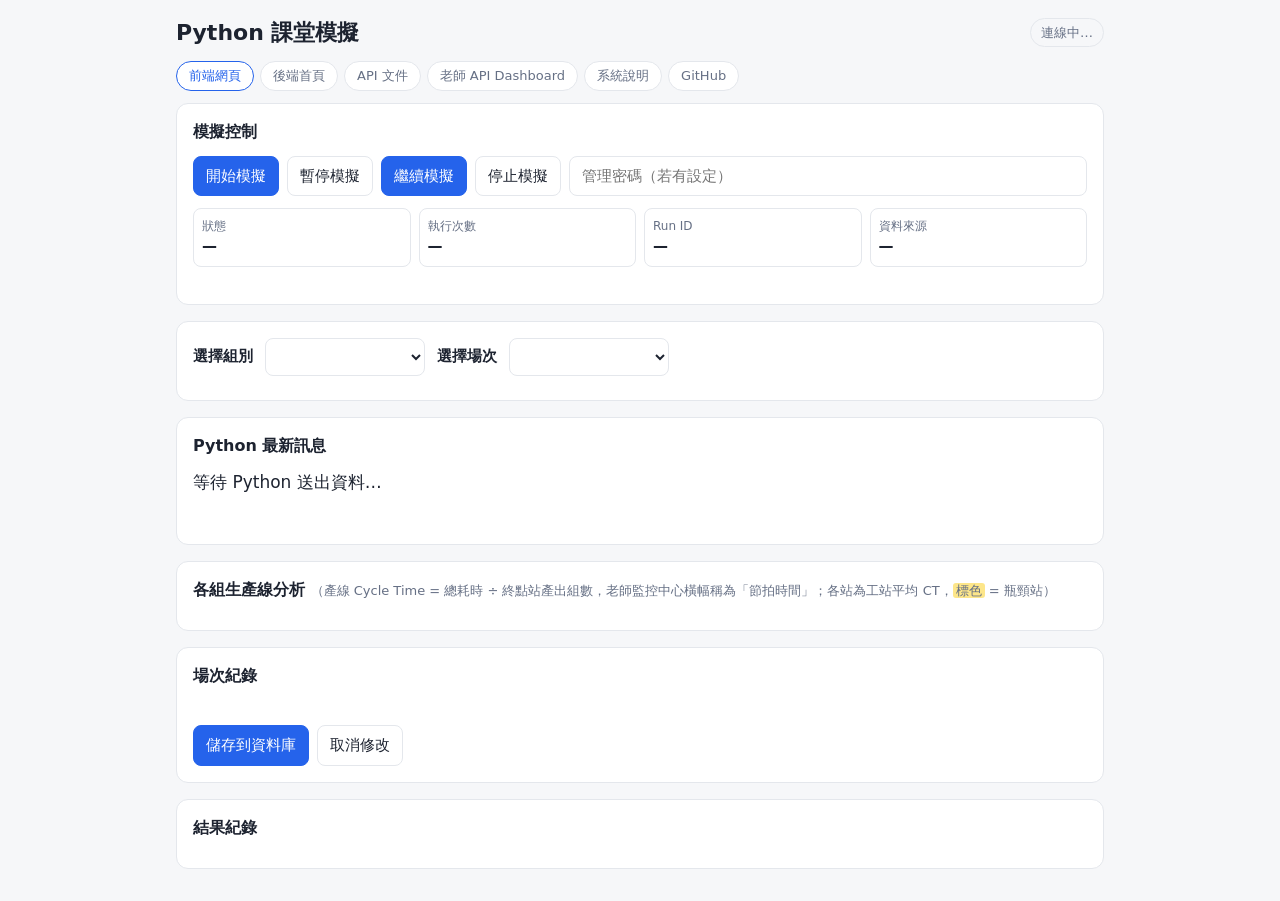
==== index.html @ a2d9a1dd "Add files via upload" ====
<!doctype html>
<html lang="zh-Hant">
<head>
  <meta charset="utf-8">
  <meta name="viewport" content="width=device-width, initial-scale=1">
  <title>Python 課堂模擬</title>
  <link rel="stylesheet" href="style.css">
</head>
<body>
  <header>
    <h1>Python 課堂模擬</h1>
    <div id="conn" class="pill">連線中…</div>
  </header>
  <nav class="topnav" aria-label="相關連結">
    <a href="./" aria-current="page">前端網頁</a>
    <a id="lnkBackend" href="#" target="_blank" rel="noopener">後端首頁</a>
    <a id="lnkApiDocs" href="#" target="_blank" rel="noopener">API 文件</a>
    <a href="api.html">老師 API Dashboard</a>
    <a href="docs.html" target="_blank" rel="noopener">系統說明</a>
    <a id="lnkRepo" href="https://github.com/x10555169-cloud/python-sim" target="_blank" rel="noopener">GitHub</a>
  </nav>

  <main>
    <section class="card" id="controlCard">
      <h2>模擬控制</h2>
      <div class="row">
        <button id="btnStart" class="primary">開始模擬</button>
        <button id="btnPause">暫停模擬</button>
        <button id="btnResume" class="primary">繼續模擬</button>
        <button id="btnStop">停止模擬</button>
        <input id="token" type="password" placeholder="管理密碼（若有設定）" autocomplete="off">
      </div>
      <dl class="stats">
        <div><dt>狀態</dt><dd id="stRunning">—</dd></div>
        <div><dt>執行次數</dt><dd id="stTick">—</dd></div>
        <div><dt>Run ID</dt><dd id="stRun">—</dd></div>
        <div><dt>資料來源</dt><dd id="stSource">—</dd></div>
      </dl>
      <p class="hint" id="apiMsg"></p>
    </section>

    <section class="card groupbar">
      <label for="groupSel">選擇組別</label>
      <select id="groupSel"></select>
      <label for="batchSel">選擇場次</label>
      <select id="batchSel"></select>
      <span class="hint" id="groupInfo"></span>
      <span class="teacher-links" id="teacherLinks"></span>
    </section>

    <section class="card">
      <h2>Python 最新訊息</h2>
      <p id="latest" class="latest">等待 Python 送出資料…</p>
      <p class="hint" id="genAt"></p>
      <dl class="stats" id="latestStats"></dl>
    </section>
    <section class="card">
      <h2><span id="linesTitle">各組生產線分析</span> <span class="sub">（產線 Cycle Time = 總耗時 ÷ 終點站產出組數，老師監控中心橫幅稱為「節拍時間」；各站為工站平均 CT，<mark>標色</mark> = 瓶頸站）</span></h2>
      <div class="table-wrap"><table id="lines"></table></div>
      <div id="stationBox" hidden>
        <h3 id="stationTitle"></h3>
        <div class="table-wrap"><table id="stationTable"></table></div>
        <p class="hint" id="stationNote"></p>
      </div>
    </section>

    <section class="card" id="desCard" hidden>
      <h2>經驗分布模擬 <span class="sub">改人數或作業時間，看產線會變多快</span></h2>
      <p class="hint" id="desTarget"></p>
      <div class="des-top">
        <label>要生產幾組 <input id="desN" type="number" min="1" max="200" value="10"></label>
        <button id="desRun" class="primary" disabled>▶ 跑模擬</button>
        <button id="desReset">還原預設</button>
        <span class="hint" id="desMsg" role="status"></span>
      </div>
      <div class="table-wrap"><table id="desStations"></table></div>
      <p class="hint" id="desDataLine"></p>

      <details class="des-adv" id="desAdvSet">
        <summary>進階設定（老師用）</summary>
        <div class="des-params">
          <label>加工時間資料來源
            <select id="desSource">
              <option value="round">只用本場已完成資料（即時）</option>
              <option value="group">本場 + 本組流程相同的場次</option>
              <option value="auto30">自動補到 30 筆（本組流程相同的場次，近的優先）</option>
            </select></label>
          <label>經驗分布
            <select id="desMode">
              <option value="cont">連續型（分段線性，建議）</option>
              <option value="disc">離散型（重抽樣原始值）</option>
              <option value="mean">固定平均值（沒有波動，比較用）</option>
            </select></label>
          <label>重複模擬次數<input id="desR" type="number" min="10" max="2000" value="200"></label>
          <label>站前上限（一次設定全部）
            <select id="desWip">
              <option value="db">資料庫設定（沒設定用 2）</option>
              <option value="1">全部 1</option><option value="2">全部 2</option>
              <option value="3">全部 3</option><option value="5">全部 5</option>
              <option value="none">不限制</option>
            </select></label>
          <label>亂數種子<input id="desSeed" type="number" value="2026"></label>
        </div>
        <p class="hint">資料量：🔴 少於 10 筆僅供參考　🟡 10～29 筆初步參考　🟢 30 筆以上達實務起點　⭐ 100 筆以上理想。每 5 秒自動讀取新完成的紀錄。
          只會加入本組、而且流程跟本場完全相同的場次。</p>
        <div class="table-wrap"><table id="desAdvStations"></table></div>
        <p class="hint" id="desModelNote"></p>
      </details>

      <div id="desResult" hidden>
        <dl class="stats" id="desStats"></dl>
        <h3 class="des-h3">現況 vs 這次設定 <span class="sub">產線 Cycle Time（越短越快）</span></h3>
        <div class="des-chart" id="desCompare"></div>
        <h3 class="des-h3">各站的時間花在哪裡</h3>
        <div class="des-chart" id="desSplit"></div>
        <h3 class="des-h3">哪一站前面最常堆半成品 <span class="sub">平均堆幾件</span></h3>
        <div class="des-chart" id="desWipBars"></div>
        <div id="desRecentBox" hidden>
          <h3 class="des-h3">最近的模擬紀錄</h3>
          <div class="table-wrap"><table id="desRecent"></table></div>
        </div>

        <details class="des-adv" id="desAdvRes">
          <summary>進階結果（老師用）</summary>
          <dl class="stats" id="desAdvStats"></dl>
          <h3 class="des-h3">每一次模擬的結果 <span class="sub">（每次抽到的加工時間不同，結果也不同；跑越多次，平均越穩定）</span></h3>
          <div class="des-chart" id="desRepChart"></div>
          <p class="hint" id="desRepNote"></p>
          <h3 class="des-h3">各站模擬結果 <span class="sub">（利用率 + 阻塞 + 閒置 = 100%）</span></h3>
          <div class="table-wrap"><table id="desStTable"></table></div>
          <h3 class="des-h3">各站站前在製品 <span class="sub">（200 次模擬的平均；合流站 = 各前站送來的件數加總）</span></h3>
          <div class="table-wrap"><table id="desWipTable"></table></div>
          <h3 class="des-h3">各站前在製品隨時間的變化 <span class="sub">（第 1 次模擬；縱軸刻度相同）</span></h3>
          <div class="des-wipgrid" id="desWipChart"></div>
          <h3 class="des-h3">站間緩衝區（每一條連線）</h3>
          <div class="table-wrap"><table id="desBufTable"></table></div>
          <p class="hint" id="desNote"></p>
          <div id="desHistBox" hidden>
            <h3 class="des-h3">全部模擬紀錄 <span class="sub">（每按一次「跑模擬」存一筆，最多 50 筆；存在這台電腦的瀏覽器裡）</span></h3>
            <div class="row round-actions">
              <button id="desHistCsv">下載紀錄（CSV）</button>
              <button id="desHistRepCsv">下載勾選紀錄的每一次結果（CSV）</button>
              <button id="desHistDel">刪除勾選</button>
              <button id="desHistClear">全部清除</button>
            </div>
            <div class="table-wrap"><table id="desHistTable"></table></div>
            <h3 class="des-h3">比較勾選的紀錄 <span class="sub">產線 Cycle Time 平均</span></h3>
            <div class="des-chart" id="desCmpChart"></div>
          </div>
        </details>
      </div>
    </section>

    <section class="card" id="expCard" hidden>
      <h2>變異與緩衝實驗 <span class="sub">（變異越大 → 需要越多緩衝 → 才能維持相同的名義產出速率。Python 程式：des.py 的 variability_experiment）</span></h2>
      <p class="hint">用上方「經驗分布模擬」選的組別、場次、資料來源。每站的<b>平均不變</b>，只把加工時間的快慢差距（標準差）放大或縮小：×0 = 每件一樣快、×1 = 實際資料、×3 = 差距變 3 倍。
        每一種變異，再試緩衝 1、2、3、5、10 件（每站前面最多放幾件，而且一開始就放滿），看產出能達到名義產出速率的幾 %。</p>
      <div class="des-params">
        <label>產線<select id="expBalanced"><option value="1">平衡產線（各站平均調成一樣，只看變異的影響）</option><option value="0">實際產線（各站平均照實際資料）</option></select></label>
        <label>目標：達到名義產出的<select id="expTarget"><option value="90">90%</option><option value="95" selected>95%</option><option value="98">98%</option></select></label>
        <label>每格模擬次數<input id="expReps" type="number" min="5" max="200" value="30"></label>
        <label>每次做幾組<input id="expN" type="number" min="20" max="500" value="100"></label>
      </div>
      <div class="row round-actions">
        <button id="expRun" class="primary" disabled>▶ 跑變異與緩衝實驗</button>
        <span class="hint" id="expMsg" role="status"></span>
      </div>
      <div id="expResult" hidden>
        <p class="exp-concl" id="expConcl"></p>
        <h3 class="des-h3">各站的變異 <span class="sub">（實際資料，×1）</span></h3>
        <div class="table-wrap"><table id="expStations"></table></div>
        <h3 class="des-h3">緩衝越多，產出越接近名義產出 <span class="sub">（每條線是一種變異程度；虛線 = 目標）</span></h3>
        <div class="des-chart" id="expChart"></div>
        <h3 class="des-h3">變異越大，需要的緩衝越多 <span class="sub">（達到目標最少要幾件緩衝）</span></h3>
        <div class="des-chart" id="expNeedChart"></div>
        <h3 class="des-h3">完整結果 <span class="sub">（每一格：產出達成率｜站前在製品合計）</span></h3>
        <div class="table-wrap"><table id="expTable"></table></div>
        <div class="row round-actions"><button id="expCsv">下載實驗結果（CSV）</button></div>
        <p class="hint" id="expNote"></p>
      </div>
    </section>

    <section class="card" id="roundCard">
      <h2>場次紀錄 <span class="sub" id="roundSub"></span></h2>
      <p class="hint" id="roundHint"></p>
      <div class="table-wrap"><table id="roundTable"></table></div>
      <div class="row round-actions">
        <button id="btnSaveRounds" class="primary">儲存到資料庫</button>
        <button id="btnResetRounds">取消修改</button>
        <span class="hint" id="roundMsg" role="status"></span>
      </div>
    </section>

    <section class="card">
      <h2>結果紀錄</h2>
      <ol id="log" class="log"></ol>
    </section>
  </main>

  <script src="config.js"></script>
  <script src="browser_engine.js"></script>
  <script src="app.js"></script>
  <script src="des_ui.js"></script>
</body>
</html>
---- style.css ----
:root{--bg:#f6f7f9;--card:#fff;--fg:#1d2330;--muted:#667085;--line:#e4e7ec;--accent:#2563eb;--ok:#16a34a;--bad:#dc2626}
@media (prefers-color-scheme:dark){:root{--bg:#0f1218;--card:#181c24;--fg:#e6e8ec;--muted:#98a2b3;--line:#2a303b;--accent:#60a5fa;--ok:#4ade80;--bad:#f87171}}
*{box-sizing:border-box}
body{margin:0;background:var(--bg);color:var(--fg);font:15px/1.5 system-ui,"Noto Sans TC","Microsoft JhengHei",sans-serif}
header{display:flex;justify-content:space-between;align-items:center;gap:12px;padding:16px;max-width:960px;margin:auto}
h1{font-size:22px;margin:0}h2{font-size:16px;margin:0 0 12px}
main{max-width:960px;margin:auto;padding:0 16px 32px;display:grid;gap:16px}
.card{background:var(--card);border:1px solid var(--line);border-radius:12px;padding:16px}
.row{display:flex;flex-wrap:wrap;gap:8px}
input,button{font:inherit;padding:8px 12px;border-radius:8px;border:1px solid var(--line);background:var(--card);color:var(--fg);min-width:0}
input{flex:1 1 120px}
button{cursor:pointer}button.primary{background:var(--accent);border-color:var(--accent);color:#fff}
button:disabled{opacity:.5;cursor:default}
.pill{font-size:13px;padding:4px 10px;border-radius:999px;border:1px solid var(--line);color:var(--muted);white-space:nowrap}
.pill.ok{color:var(--ok);border-color:var(--ok)}.pill.bad{color:var(--bad);border-color:var(--bad)}
.stats{display:grid;grid-template-columns:repeat(auto-fit,minmax(120px,1fr));gap:8px;margin:12px 0 0}
.stats div{border:1px solid var(--line);border-radius:8px;padding:8px}
dt{font-size:12px;color:var(--muted)}dd{margin:0;font-weight:600;font-variant-numeric:tabular-nums;overflow-wrap:anywhere}
.latest{font-size:17px;margin:0;overflow-wrap:anywhere}
.hint{color:var(--muted);font-size:13px;margin:8px 0 0;min-height:1em}
.log{margin:0;padding-left:20px;max-height:360px;overflow:auto;font-size:14px}
.log li{padding:4px 0;border-bottom:1px solid var(--line);overflow-wrap:anywhere}
.log time{color:var(--muted);font-size:12px;margin-right:6px}
.sub{font-weight:400;font-size:13px;color:var(--muted)}
mark{background:var(--hl);color:inherit;padding:0 3px;border-radius:3px}
:root{--hl:#fde68a}@media (prefers-color-scheme:dark){:root{--hl:#854d0e}}
.table-wrap{overflow-x:auto}
table{border-collapse:collapse;width:100%;font-size:13px;font-variant-numeric:tabular-nums;white-space:nowrap}
th,td{padding:6px 8px;border-bottom:1px solid var(--line);text-align:right}
th{color:var(--muted);font-weight:500;position:sticky;top:0;background:var(--card)}
th:first-child,td:first-child,th:nth-child(2),td:nth-child(2){text-align:left}
td.bn{background:var(--hl);font-weight:700}
.card{min-width:0}

.groupbar{display:flex;flex-wrap:wrap;align-items:center;gap:8px 12px}
.groupbar label{font-weight:600}
select{font:inherit;padding:8px 12px;border-radius:8px;border:1px solid var(--line);background:var(--card);color:var(--fg);min-width:160px}
.groupbar .hint{margin:0}
.empty{color:var(--muted);text-align:left!important;padding:16px 8px}

.topnav{display:flex;flex-wrap:wrap;gap:6px;max-width:960px;margin:-4px auto 12px;padding:0 16px}
.topnav a{font-size:13px;padding:4px 12px;border:1px solid var(--line);border-radius:999px;color:var(--muted);text-decoration:none;background:var(--card)}
.topnav a:hover{color:var(--accent);border-color:var(--accent)}
.topnav a[aria-current="page"]{color:var(--accent);border-color:var(--accent)}

.round-actions{align-items:center;margin-top:12px}
.round-actions .hint{margin:0}
#roundTable td,#roundTable th{text-align:left;vertical-align:middle}
#roundTable td.c{text-align:center}
#roundTable input[type=checkbox]{width:20px;height:20px;cursor:pointer}
#roundTable select,#roundTable input[type=text]{padding:4px 8px;font-size:13px;min-width:0}
#roundTable input[type=text]{width:100%;min-width:140px}
#roundTable tr.on td:first-child{font-weight:700;color:var(--accent)}
#roundTable tr.dirty{background:color-mix(in srgb,var(--accent) 8%,transparent)}
.tag{display:inline-block;font-size:12px;padding:0 8px;border-radius:999px;border:1px solid currentColor;white-space:nowrap}
.tag.pass{color:var(--ok)} .tag.fail{color:var(--bad)} .tag.sel{color:var(--accent)}
.muted{color:var(--muted)}

.teacher-links{display:flex;flex-wrap:wrap;gap:6px;align-items:center;width:100%}
.teacher-links a{font-size:13px;padding:3px 10px;border:1px solid var(--line);border-radius:999px;color:var(--accent);text-decoration:none}
.tag.warn{color:#b7791f}
#lines td.flow{white-space:normal;min-width:140px;text-align:left;font-size:12px}
#lines tr.cur td:first-child{font-weight:700}
#stationBox h3{font-size:15px;margin:18px 0 8px}
#stationTable tr.hl td{background:color-mix(in srgb,#f59e0b 18%,transparent)}
#stationTable td,#stationTable th{text-align:right}
#stationTable td:first-child,#stationTable th:first-child{text-align:left}
/* 離散事件模擬 */
.des-params{display:flex;flex-wrap:wrap;gap:8px 14px;margin-top:8px}
.des-params label{display:flex;flex-direction:column;gap:4px;font-size:13px;color:var(--muted);flex:1 1 150px}
.des-params input,.des-params select{min-width:0;width:100%;flex:none}
.des-in{width:76px;flex:none;padding:4px 6px;text-align:right}
#desStations td,#desStations th{text-align:left;vertical-align:middle}
#desStats small{font-weight:400;color:var(--muted);font-size:12px}
.des-h3{font-size:15px;margin:18px 0 8px}
.des-bar{display:inline-block;width:70px;height:8px;border-radius:4px;background:var(--line);margin-right:6px;vertical-align:middle;overflow:hidden}
.des-bar i{display:block;height:100%}
tr.des-bn td{background:var(--hl)}
#desStTable td,#desStTable th{text-align:right}#desStTable td:first-child,#desStTable th:first-child{text-align:left}
#desStations td{white-space:nowrap}
#desStations small{color:var(--muted);font-size:11.5px}
.des-cdf{color:var(--accent);vertical-align:middle}
.des-lv{font-size:12px;white-space:nowrap}
.des-lv-few{color:var(--bad)}.des-lv-low{color:#b7791f}.des-lv-ok{color:var(--ok)}.des-lv-best{color:var(--ok);font-weight:700}
.des-wipgrid{display:grid;grid-template-columns:repeat(auto-fill,minmax(230px,1fr));gap:10px}
.des-wipfig{margin:0;border:1px solid var(--line);border-radius:8px;padding:6px 8px;color:var(--accent)}
.des-wipfig.bn{background:color-mix(in srgb,var(--hl) 45%,transparent)}
.des-wipfig figcaption{display:flex;justify-content:space-between;font-size:12.5px;color:var(--fg);font-weight:600}
.des-wipfig figcaption span{color:var(--muted);font-weight:400}
.des-wipfig .ax{stroke:var(--line)}.des-wipfig .lb{font-size:9px;fill:var(--muted)}
#desStations input[data-c]::placeholder{color:var(--muted)}
.des-chart svg{display:block;max-width:760px}
.des-chart .grid{stroke:var(--line)}.des-chart .lb{font-size:10.5px;fill:var(--muted)}.des-chart .lb2{font-size:11px;fill:var(--fg)}
.des-chart .dot{fill:var(--muted);opacity:.45}.des-chart .raw{fill:none;stroke:var(--muted);stroke-width:.8;opacity:.6}
.des-chart .cum{fill:none;stroke:var(--accent);stroke-width:2.2}.des-chart .fin{stroke:var(--accent);stroke-dasharray:4 3;opacity:.7}
.des-chart .band{fill:var(--accent);opacity:.12}.des-chart .rng{stroke:var(--accent);stroke-width:3;opacity:.45;stroke-linecap:round}.des-chart .mean{fill:var(--accent)}
.des-legend{display:flex;flex-wrap:wrap;gap:4px 16px;font-size:12px;color:var(--muted);margin-top:4px}
.des-legend i{display:inline-block;width:14px;height:8px;margin-right:5px;vertical-align:middle;border-radius:2px}
.des-legend i.dot{background:var(--muted);opacity:.5;width:8px;border-radius:50%}.des-legend i.cum{background:var(--accent);height:3px}.des-legend i.band{background:var(--accent);opacity:.18}
#desHistTable td,#desHistTable th{vertical-align:top}#desHistTable td.des-set{white-space:normal;min-width:160px;text-align:left}
#desHistTable small{color:var(--muted)}
/* 變異與緩衝實驗：變異程度 = 單一色相由淺到深（已用 dataviz 驗證器檢查） */
:root{--v0:#84b9f3;--v1:#519ced;--v2:#257de0;--v3:#1b64be;--v4:#0f4a96}
@media (prefers-color-scheme:dark){:root{--v0:#1757ac;--v1:#2370cd;--v2:#338ced;--v3:#6aabf1;--v4:#b6d5f8}}
.exp-concl{font-size:16px;font-weight:600;margin:4px 0 0;line-height:1.6}
.des-chart .tgt{stroke:var(--fg);stroke-dasharray:5 4;opacity:.55}
.des-chart .bar{fill:var(--v2)}
#expTable td{text-align:center}#expTable th{text-align:center}#expTable td:first-child,#expTable th:first-child{text-align:left}
#expTable td.ok{font-weight:700;background:var(--hl)}#expTable td small{color:var(--muted)}
/* 簡化版：模擬區塊 */
.des-top{display:flex;flex-wrap:wrap;align-items:center;gap:8px 12px;margin:10px 0}
.des-top label{display:flex;align-items:center;gap:8px;font-weight:600}
.des-top input{width:80px;flex:none}
.des-top .hint{margin:0}
details.des-adv{margin-top:14px;border:1px solid var(--line);border-radius:10px;padding:0 12px}
details.des-adv>summary{cursor:pointer;padding:10px 0;color:var(--muted);font-size:14px}
details.des-adv[open]>summary{border-bottom:1px solid var(--line);margin-bottom:8px}
:root{--busy:#257de0;--blk:#f47230;--idle:#00b894}
@media (prefers-color-scheme:dark){:root{--busy:#338ced;--blk:#e76624;--idle:#00a888}}
.des-chart .seglb{font-size:11px;fill:#fff;font-weight:600}
.des-chart .vlb{font-size:12px;fill:var(--fg);font-weight:600}
.des-range .rangeln{stroke:var(--muted);stroke-width:3;stroke-linecap:round}
.des-range .rangedot{fill:var(--accent);stroke:var(--card);stroke-width:2}
#desStations td,#desStations th{vertical-align:middle}
#desStations .des-range{width:200px;display:block}
#desRecent td,#desRecent th{text-align:left}
.des-legend i.busy{background:var(--busy)}.des-legend i.blk{background:var(--blk)}.des-legend i.idle{background:var(--idle)}
#desRecent td.des-set{white-space:normal;min-width:140px}
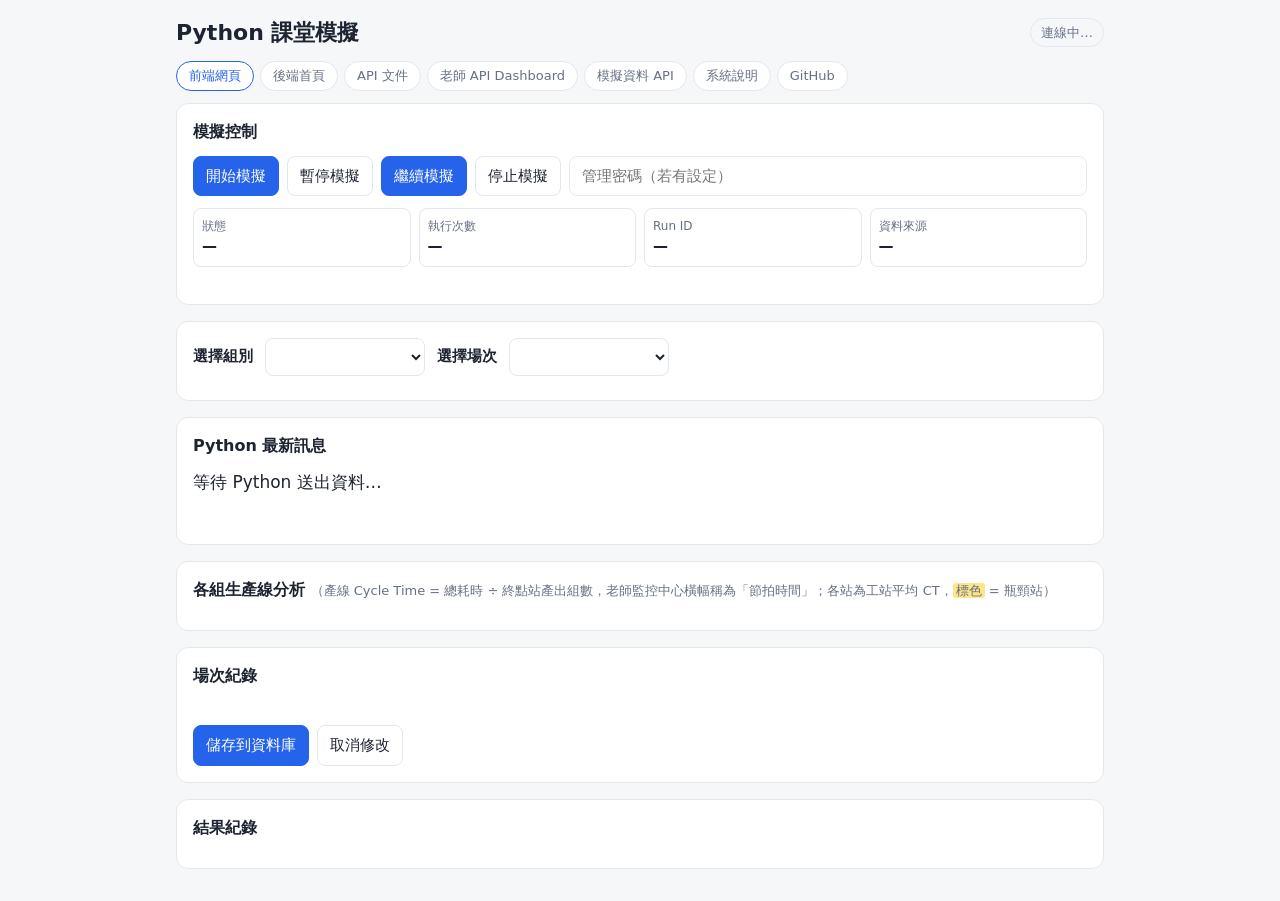
==== commit 98207067: "Add files via upload" ====
--- a/index.html
+++ b/index.html
@@ -16,6 +16,7 @@
     <a id="lnkBackend" href="#" target="_blank" rel="noopener">後端首頁</a>
     <a id="lnkApiDocs" href="#" target="_blank" rel="noopener">API 文件</a>
     <a href="api.html">老師 API Dashboard</a>
+    <a href="simdb.html">模擬資料 API</a>
     <a href="docs.html" target="_blank" rel="noopener">系統說明</a>
     <a id="lnkRepo" href="https://github.com/x10555169-cloud/python-sim" target="_blank" rel="noopener">GitHub</a>
   </nav>
@@ -65,12 +66,15 @@
     </section>
 
     <section class="card" id="desCard" hidden>
-      <h2>經驗分布模擬 <span class="sub">改人數或作業時間，看產線會變多快</span></h2>
+      <h2>經驗分布模擬 <span class="sub">用這一場實際的加工時間，預測產線要做多久</span></h2>
       <p class="hint" id="desTarget"></p>
       <div class="des-top">
         <label>要生產幾組 <input id="desN" type="number" min="1" max="200" value="10"></label>
+        <label>模擬幾次 <input id="desR" type="number" min="10" max="2000" step="10" value="200"></label>
+        <label title="整條產線同時最多幾件在做；到上限時起點站先停，等終點做完一件才再投入。空白 = 不限">產線 WIP 上限 <input id="desLineWip" type="number" min="1" max="99" step="1" placeholder="不限"></label>
         <button id="desRun" class="primary" disabled>▶ 跑模擬</button>
         <button id="desReset">還原預設</button>
+        <button id="desSave" disabled>💾 存到資料庫</button>
         <span class="hint" id="desMsg" role="status"></span>
       </div>
       <div class="table-wrap"><table id="desStations"></table></div>
@@ -91,7 +95,6 @@
               <option value="disc">離散型（重抽樣原始值）</option>
               <option value="mean">固定平均值（沒有波動，比較用）</option>
             </select></label>
-          <label>重複模擬次數<input id="desR" type="number" min="10" max="2000" value="200"></label>
           <label>站前上限（一次設定全部）
             <select id="desWip">
               <option value="db">資料庫設定（沒設定用 2）</option>
@@ -109,12 +112,12 @@
 
       <div id="desResult" hidden>
         <dl class="stats" id="desStats"></dl>
-        <h3 class="des-h3">現況 vs 這次設定 <span class="sub">產線 Cycle Time（越短越快）</span></h3>
-        <div class="des-chart" id="desCompare"></div>
-        <h3 class="des-h3">各站的時間花在哪裡</h3>
-        <div class="des-chart" id="desSplit"></div>
-        <h3 class="des-h3">哪一站前面最常堆半成品 <span class="sub">平均堆幾件</span></h3>
-        <div class="des-chart" id="desWipBars"></div>
+        <div id="desCompareBox" hidden>
+          <h3 class="des-h3">現況 vs 這次設定 <span class="sub">產線 Cycle Time（越短越快）</span></h3>
+          <div class="des-chart" id="desCompare"></div>
+        </div>
+        <h3 class="des-h3">生產過程（甘特圖） <span class="sub">每一列是一站，每一格是一件，格子裡的數字是第幾件；最上面是整條產線同時有幾件（WIP）</span></h3>
+        <div class="des-chart" id="desGantt"></div>
         <div id="desRecentBox" hidden>
           <h3 class="des-h3">最近的模擬紀錄</h3>
           <div class="table-wrap"><table id="desRecent"></table></div>
@@ -198,6 +201,7 @@
   </main>
 
   <script src="config.js"></script>
+  <script src="sim_db_config.js"></script>
   <script src="browser_engine.js"></script>
   <script src="app.js"></script>
   <script src="des_ui.js"></script>
--- a/style.css
+++ b/style.css
@@ -126,3 +126,38 @@
 #desRecent td,#desRecent th{text-align:left}
 .des-legend i.busy{background:var(--busy)}.des-legend i.blk{background:var(--blk)}.des-legend i.idle{background:var(--idle)}
 #desRecent td.des-set{white-space:normal;min-width:140px}
+/* 甘特圖 */
+.des-chart .gtrack{fill:var(--line);opacity:.35}
+.des-chart .gjob{fill:var(--busy)}
+.des-chart .gblk{fill:var(--blk)}
+.des-legend i.gap{background:var(--line);opacity:.6}
+.des-chart .seglb.sm{font-size:9px}
+/* 甘特圖上的在製品（WIP）細條 */
+.des-chart .gwip{fill:var(--idle)}
+.des-chart .wlb{fill:var(--fg);font-size:10px;font-weight:600}
+.des-legend i.wip{background:var(--idle);opacity:.45}
+.des-saved{color:var(--ok)}
+/* 模擬資料 API 頁面 */
+.sa-kv{display:grid;grid-template-columns:auto minmax(0,1fr) auto;gap:8px 10px;align-items:center}
+.sa-k{font-weight:600;font-size:14px}
+.sa-code{font:13px/1.4 ui-monospace,Consolas,monospace;background:var(--bg);border:1px solid var(--line);border-radius:6px;padding:6px 8px;overflow-wrap:anywhere;min-width:0}
+.sa-line{display:flex;gap:8px;align-items:flex-start}.sa-line .sa-code{flex:1}
+.sa-copy{font-size:13px;padding:6px 10px;white-space:nowrap}
+.sa-form{display:flex;flex-wrap:wrap;gap:10px 14px;align-items:flex-end}
+.sa-form label{display:flex;flex-direction:column;gap:4px;font-size:13px;color:var(--muted)}
+.sa-form select{min-width:0}
+.sa-form .sa-chk{flex-direction:row;align-items:center;gap:6px;padding-bottom:10px}
+.sa-chk input{flex:none;width:16px;height:16px}
+.sa-result{max-height:460px;overflow:auto}
+.sa-result td{white-space:nowrap}
+code.sa-col{font-size:11px;color:var(--muted);font-weight:400}
+.sa-link{font-size:12px;padding:2px 6px;margin-left:4px;color:var(--accent)}
+.sa-actions{align-items:flex-start;margin-top:10px}
+.sa-json{flex:1 1 260px;min-width:0}.sa-json summary{cursor:pointer;color:var(--muted);font-size:13px;padding:8px 0}
+.sa-pre{font:12.5px/1.5 ui-monospace,Consolas,monospace;background:var(--bg);border:1px solid var(--line);border-radius:8px;padding:12px;margin:0;overflow:auto;max-height:360px;white-space:pre}
+.sa-tabs{display:flex;gap:6px;margin-bottom:8px}
+.sa-tab[aria-selected="true"]{border-color:var(--accent);color:var(--accent);font-weight:600}
+.sa-codebox{position:relative}.sa-copy-abs{position:absolute;top:8px;right:8px}
+.sa-fields td,.sa-fields th{text-align:left!important;white-space:normal}
+
+.sa-form label[hidden]{display:none}
